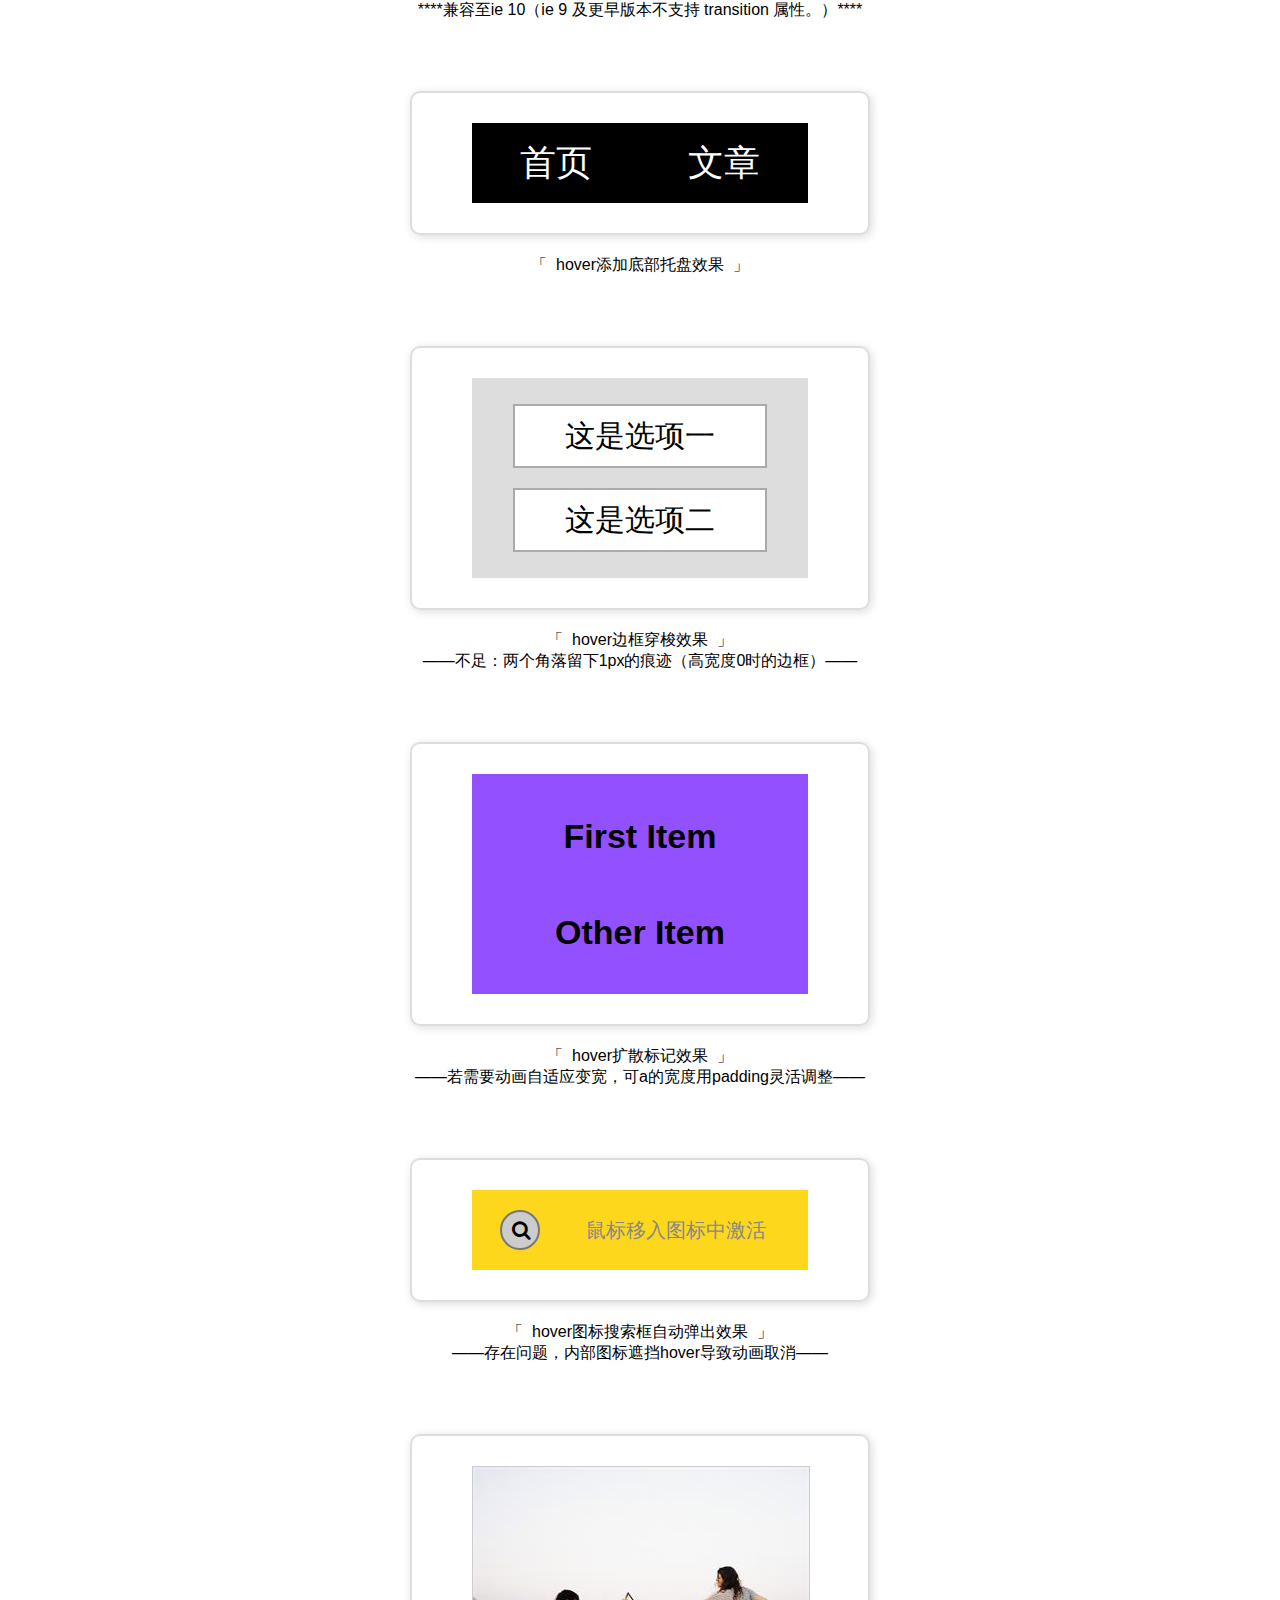
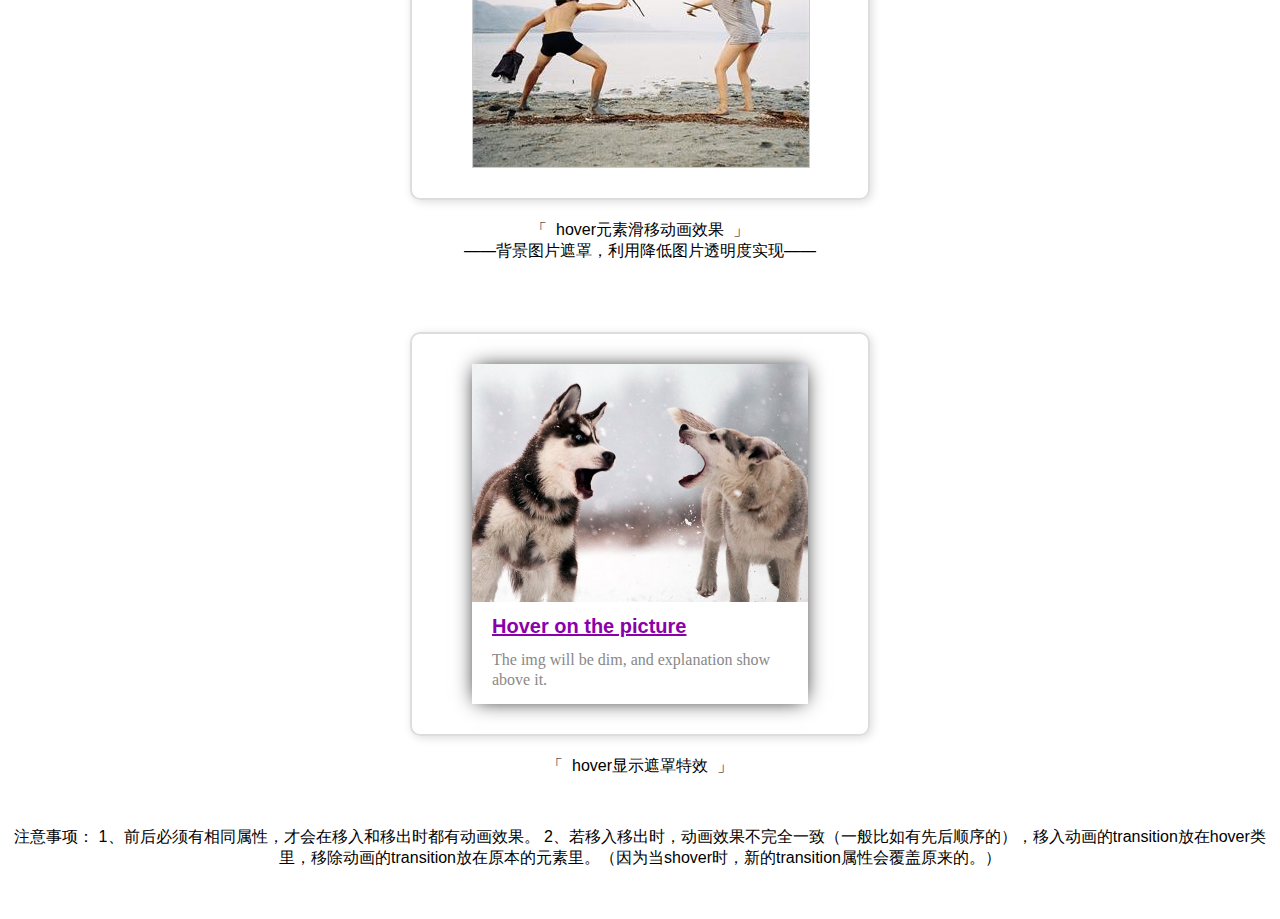
==== index.html @ 4a9f72c8 "Initial commit" ====
<!doctype html>
<html lang="en">
<head>
	<meta charset="UTF-8">
	<title>demo</title>
	<link rel="stylesheet" href="font-awesome/css/font-awesome.min.css">
	<link rel="stylesheet" href="main.css">
	<script type="text/javascript" src="jquery-1.8.3.min.js"></script>
</head>
<body>
<div class="content">
	<p>****兼容至ie 10（ie 9 及更早版本不支持 transition 属性。）****</p>
	<div id="demo1">
		<!-- 导航hover效果 -->
		<nav>
			<ul>
				<li><a href="#">首页</a></li>
				<li><a href="#">文章</a></li>
			</ul>
		</nav>
	</div>
	<p>「&nbsp;&nbsp;hover添加底部托盘效果&nbsp;&nbsp;」</p>
	<div id="demo2">
		<!-- 边框穿梭效果 -->
		<div class="demo2-list">
			<ul>
				<li><a href="#">这是选项一</a></li>
				<li><a href="#">这是选项二</a></li>
			</ul>
		</div>
	</div>
	<p>
		「&nbsp;&nbsp;hover边框穿梭效果&nbsp;&nbsp;」<br/>
		——不足：两个角落留下1px的痕迹（高宽度0时的边框）——
	</p>
	<div id="demo3">
		<!-- 选中扩散效果 -->
		<div class="demo3-list">
			<ul>
				<li><a href="#">First Item</a></li>
				<li><a href="#">Other Item</a></li>
			</ul>
		</div>
	</div>
	<p>
		「&nbsp;&nbsp;hover扩散标记效果&nbsp;&nbsp;」<br/>
		——若需要动画自适应变宽，可a的宽度用padding灵活调整——
	</p>
	<div id="demo4">
		<!-- 搜索框弹出效果 -->
		<!-- 未解决缺陷，内部图标遮挡input，阻止动画生成。 -->
		<div class="search-bar">
			<input type="text" placeholder="&nbsp;&nbsp;&nbsp;&nbsp;点击以保持搜索框">
			<span class="fa fa-search"></span>
			<span class="tips">鼠标移入图标中激活</span>
		</div>
	</div>
    <p>
    	「&nbsp;&nbsp;hover图标搜索框自动弹出效果&nbsp;&nbsp;」<br/>
		——存在问题，内部图标遮挡hover导致动画取消——
    </p>
	<div id="demo5">
		<!-- 选中元素框特效（下移，层叠） -->
		<div class="demo5-box">
			<img src="img1.jpg" title="moved down">
			<div class="text-box">
				<h3>我在下移噢</h3>
				<p>在我正在下移的同时，下面的图片也稍微做了下移动动作以让出位置噢。</p>
			</div>
		</div>
	</div>
	<p>
	「&nbsp;&nbsp;hover元素滑移动画效果&nbsp;&nbsp;」<br/>
	——背景图片遮罩，利用降低图片透明度实现——
	</p>
	<div id="demo6">
		<!-- 炫酷特效 -->
		<div class="demo6-box">
			<div class="img-box">
				<img src="img3.jpg" title="show up">
				<span>
					*****<br/>
					Im explanation<br/>
					REad MOre
				</span>
			</div>
			
			<div class="text-box">
				<h3><a href="#">Hover on the picture</a></h3>
				<p>The img will be dim, and explanation show above it.</p>
			</div>
		</div>
	</div>
	<p>
	「&nbsp;&nbsp;hover显示遮罩特效&nbsp;&nbsp;」
	</p>



	<p>
		注意事项：
		1、前后必须有相同属性，才会在移入和移出时都有动画效果。
		2、若移入移出时，动画效果不完全一致（一般比如有先后顺序的），移入动画的transition放在hover类里，移除动画的transition放在原本的元素里。（因为当shover时，新的transition属性会覆盖原来的。）
	</p>
</div>
</body>
</html>
---- main.css ----
/*reset*/

html,
body {
    width: 100%;
    height: 100%;
}

body,
div,
img,
p,
h3,
span,
a,
button,
nav,
ul,
li,
input {
    margin: 0;
    padding: 0;
    font-family: "arial", "Microsoft YaHei";
}

a,
button,
nav {
    display: block;
}

li {
    list-style: none;
}

p {
    text-align: center;
}

/*all*/

.content > div {
    width: 460px;
    height: auto;
    margin: 20px auto;
    padding: 30px 60px;
    border: 2px solid #ddd;
    font-size: 0;

    -webkit-box-sizing: border-box;
       -moz-box-sizing: border-box;
            box-sizing: border-box;
    -webkit-border-radius: 10px;
       -moz-border-radius: 10px;
            border-radius: 10px;
    -webkit-box-shadow: 2px 2px 10px #ddd;
       -moz-box-shadow: 2px 2px 10px #ddd;
            box-shadow: 2px 2px 10px #ddd;
}

.content > p {
    padding-bottom: 50px;
}


/*demo1*/

nav {
    height: 80px;
    background: #000;
}

nav ul {
    display:    -moz-flex;
    display:     -ms-flex;
    display:  -ms-flexbox; /*兼容ie10*/
    display: -webkit-flex;
    display:         flex; /*实现子元素等分效果*/
}

nav li {
    position: relative;

    -webkit-flex: 1;
        -ms-flex: 1;
            flex: 1;
       -moz-flex: 1;
}

nav a {
    font-size: 36px;
    line-height: 80px;
    text-align: center;
    text-decoration: none;
    color: #fff;
}

nav li:after {
    content: '';
    display: block;
    position: absolute;
    bottom: 0;
    left: 0;
    width: 100%;
    height: 8px;
    font-size: 0;
    background: #1e64ce;

    -webkit-transition: transform .5s;
    -webkit-transition: transform .5s;
       -moz-transition: transform .5s;
        -ms-transition: transform .5s;
         -o-transition: transform .5s;
            transition: transform .5s;
    -webkit-transform: scaleX(0);
       -moz-transform: scaleX(0);
        -ms-transform: scaleX(0);
         -o-transform: scaleX(0);
            transform: scaleX(0);/*是水平方向压缩到0*/
}

nav li:hover:after {
    -webkit-transform: scaleX(1);
       -moz-transform: scaleX(1);
        -ms-transform: scaleX(1);
         -o-transform: scaleX(1);
            transform: scaleX(1);
}


/*demo2*/

.demo2-list {
    padding: 6px 0;
    font-size: 30px;
    background: #ddd;
}

.demo2-list a {
    text-decoration: none;
    color: #000;
}

.demo2-list li {
    position: relative;
    width: 250px;
    margin: 20px auto;
    border: 2px solid #aaa;
    line-height: 60px;
    text-align: center;
    background: #fff;

    -webkit-transition: border-color .4s ease-in;
       -moz-transition: border-color .4s ease-in;
        -ms-transition: border-color .4s ease-in;
         -o-transition: border-color .4s ease-in;
            transition: border-color .4s ease-in;
}

.demo2-list li:before,
.demo2-list li:after {
    content: "";
    display: block;
    position: absolute;
    width: 0;
    height: 0;

    -webkit-box-sizing: border-box;
       -moz-box-sizing: border-box;
            box-sizing: border-box;
    -webkit-transition: border-color .4s ease-out, width .2s ease-out .2s, height .2s ease-out;
       -moz-transition: border-color .4s ease-out, width .2s ease-out .2s, height .2s ease-out;
        -ms-transition: border-color .4s ease-out, width .2s ease-out .2s, height .2s ease-out;
         -o-transition: border-color .4s ease-out, width .2s ease-out .2s, height .2s ease-out;
            transition: border-color .4s ease-out, width .2s ease-out .2s, height .2s ease-out;
}

.demo2-list li:before {
    top: 0;
    left: 0;
    border-top: 2px solid transparent;
    border-right: 2px solid transparent;
}

.demo2-list li:after {
    right: 0;
    bottom: 0;
    border-bottom: 2px solid transparent;
    border-left: 2px solid transparent;
}

.demo2-list li:hover {
    border-color: #f15b5b;
}

.demo2-list li:hover::before,
.demo2-list li:hover::after {
    width: 100%;
    height: 100%;
    border-color: #f15b5b;

    -webkit-transition: border-color .0s ease-in, height .2s ease-in .2s, width .2s ease-in;
       -moz-transition: border-color .0s ease-in, height .2s ease-in .2s, width .2s ease-in;
        -ms-transition: border-color .0s ease-in, height .2s ease-in .2s, width .2s ease-in;
         -o-transition: border-color .0s ease-in, height .2s ease-in .2s, width .2s ease-in;
            transition: border-color .0s ease-in, height .2s ease-in .2s, width .2s ease-in;
}


/*demo3*/

.demo3-list {
    padding: 6px 0;
    font-size: 30px;
    background: #9350ff;
}

.demo3-list li {
    width: 250px;
    margin: 16px auto;
    text-align: center;
}

.demo3-list a {
    font: bold 34px/80px "Arial";
    position: relative;
    width: 100%;
    height: 100%;
    text-decoration: none;
    color: #000;
}

.demo3-list a:before,
.demo3-list a:after {
    content: "";
    position: absolute;
    top: 0;
    left: 0;
    width: 100%;
    height: 100%;
    border: 4px solid #7139cc;
    opacity: 0;

    -webkit-box-sizing: border-box;
       -moz-box-sizing: border-box;
            box-sizing: border-box;
    -webkit-transition: transform .5s ease, opacity .8s ease;
       -moz-transition: transform .5s ease, opacity .8s ease;
        -ms-transition: transform .5s ease, opacity .8s ease;
         -o-transition: transform .5s ease, opacity .8s ease;
            transition: transform .5s ease, opacity .8s ease;
    -webkit-transform: scale(0,0);
       -moz-transform: scale(0,0);
        -ms-transform: scale(0,0);
         -o-transform: scale(0,0);
            transform: scale(0,0);
}

.demo3-list a:after {
    -webkit-transition-delay: .1s;
       -moz-transition-delay: .1s;
        -ms-transition-delay: .1s;
         -o-transition-delay: .1s;
            transition-delay: .1s;
}

.demo3-list a:hover:before {
    border: 8px solid #7139cc;
    opacity: 1;

    -webkit-transform: scale(.9,.6);
       -moz-transform: scale(.9,.6);
        -ms-transform: scale(.9,.6);
         -o-transform: scale(.9,.6);
            transform: scale(.9,.6);
}

.demo3-list a:hover:after {
    border: 2px solid #7139cc;
    opacity: 1;

    -webkit-transform: scale(.82,.74);
       -moz-transform: scale(.82,.74);
        -ms-transform: scale(.82,.74);
         -o-transform: scale(.82,.74);
            transform: scale(.82,.74);
}


/*demo4*/

.search-bar {
    overflow: hidden;
    height: 80px;
    padding: 0 28px;
    font-size: 20px;
    line-height: 80px;
    background: #fdd71c;
}

.search-bar input {
    width: 16px;
    height: 36px;
    padding-left: 20px;
    border: 2px solid #777;
    font-size: 22px;
    line-height: 36px;
    color: #444;
    outline: none;
    background: #ccc;

    -webkit-transition: background .5s, width .5s;
       -moz-transition: background .5s, width .5s;
        -ms-transition: background .5s, width .5s;
         -o-transition: background .5s, width .5s;
            transition: background .5s, width .5s;
    -webkit-border-radius: 20px;
       -moz-border-radius: 20px;
            border-radius: 20px;
    /*vertical-align: middle;*/
}

.search-bar input::-webkit-input-placeholder {
    color: #ffe04a;
}
/*设置input中默认字的样式↑↓*/
.search-bar input:-ms-input-placeholder {
    color: #ffe04a;
}

.search-bar input::-ms-clear {
    display: none;
}/*去除ie的input中的叉*/

.search-bar span {
    height: 40px;
    line-height: 40px;
}

.search-bar .tips {
    margin-left: 50px;
    color: #888;
}

.search-bar .fa {
    margin-left: -34px;
}

/*@media screen and (-webkit-min-device-pixel-ratio:0) { 
    .search-bar .fa {
        /*vertical-align: middle;
    }
}*/
/*兼容webkit内核，使搜索图标居中*/

.search-bar input:hover,
.search-bar input:focus {
    width: 250px;
    background: #fff;
}


/*demo5*/

.demo5-box {
    overflow: hidden;
    position: relative;
    width: 100%;
    height: 300px;
    border: 1px solid #ccc;
    background: #000;
}

.demo5-box .text-box {
    position: absolute;
    top: -100px;
    width: 100%;
    height: 100px;
    padding: 10px 20px;
    background: #ff98aa;

    -webkit-box-sizing: border-box;
       -moz-box-sizing: border-box;
            box-sizing: border-box;
}

.demo5-box img {
    width: 100%;
    height: 100%;
}

.demo5-box h3 {
    font: bold 18px/30px "Microsoft YaHei";
    text-align: center;
    letter-spacing: 3px;
    color: #fff;
}

.demo5-box p {
    font: 14px/20px "Microsoft YaHei";
    margin-top: 6px;
    color: #fff;
}

.demo5-box img,
.demo5-box .text-box {
    -webkit-transition: transform .4s ease-out, opacity .4s ease;
       -moz-transition: transform .4s ease-out, opacity .4s ease;
        -ms-transition: transform .4s ease-out, opacity .4s ease;
         -o-transition: transform .4s ease-out, opacity .4s ease;
            transition: transform .4s ease-out, opacity .4s ease;
}

.demo5-box:hover img {
    opacity: .8;

    -webkit-transform: translateY(26px);
       -moz-transform: translateY(26px);
        -ms-transform: translateY(26px);
         -o-transform: translateY(26px);
            transform: translateY(26px);
}

.demo5-box:hover .text-box {
    -webkit-transform: translateY(100px);
       -moz-transform: translateY(100px);
        -ms-transform: translateY(100px);
         -o-transform: translateY(100px);
            transform: translateY(100px);
}


/*demo6*/

.demo6-box {
    width: 100%;
    height: 340px;
    background: #000;

    -webkit-box-shadow: 0 0 20px -4px;
       -moz-box-shadow: 0 0 20px -4px;
            box-shadow: 0 0 20px -4px;
}

.demo6-box .img-box {
    position: relative;
    height: 70%;
}

.demo6-box img {
    width: 100%;
    height: 100%;
}

.demo6-box span {
    position: absolute;
    top: 0;
    left: 0;
    width: 100%;
    margin-top: 110px;
    font-size: 18px;
    text-align: center;
    letter-spacing: 1px;
    opacity: 0;
    color: #fff;
    cursor: pointer;
}

.demo6-box .text-box {
    width: 100%;
    height: 30%;
    padding-left: 20px;
    background: #fff;

    -webkit-box-sizing: border-box;
       -moz-box-sizing: border-box;
            box-sizing: border-box;
}

.demo6-box h3 {
    font: bold 20px/48px "Microsoft YaHei";
}

.demo6-box a {
    color: #8a00ab;
}


.demo6-box p {
    font: 16px/20px "Microsoft YaHei";
    text-align: left;
    color: #888;
}

.demo6-box .img-box:before,
.demo6-box .img-box:after {
    content: "";
    position: absolute;
    top: 0;
    left: 0;
    width: 100%;
    height: 100%;
    opacity: 0;

    -webkit-box-sizing: border-box;
       -moz-box-sizing: border-box;
            box-sizing: border-box;
}

.demo6-box .img-box:before {
    border-top: 2px solid #fff;
    border-bottom: 2px solid #fff;

    transform: scale(0, .65);
}

.demo6-box .img-box:after {
    border-right: 2px solid #fff;
    border-left: 2px solid #fff;

    transform: scale(.65, 0);
}

.demo6-box .img-box:before,
.demo6-box .img-box:after,
.demo6-box span,
.demo6-box img {
    -webkit-transition: opacity .8s ease, transform .8s ease, margin-top .4s ease;
       -moz-transition: opacity .8s ease, transform .8s ease, margin-top .4s ease;
        -ms-transition: opacity .8s ease, transform .8s ease, margin-top .4s ease;
         -o-transition: opacity .8s ease, transform .8s ease, margin-top .4s ease;
            transition: opacity .8s ease, transform .8s ease, margin-top .8s ease;
}

.demo6-box:hover .img-box:before,
.demo6-box:hover .img-box:after {
    opacity: 1;

    transform: scale(.7,.7);
}

.demo6-box:hover span {
    margin-top: 86px;
    opacity: 1;
}

.demo6-box:hover img {
    opacity: .6;
}
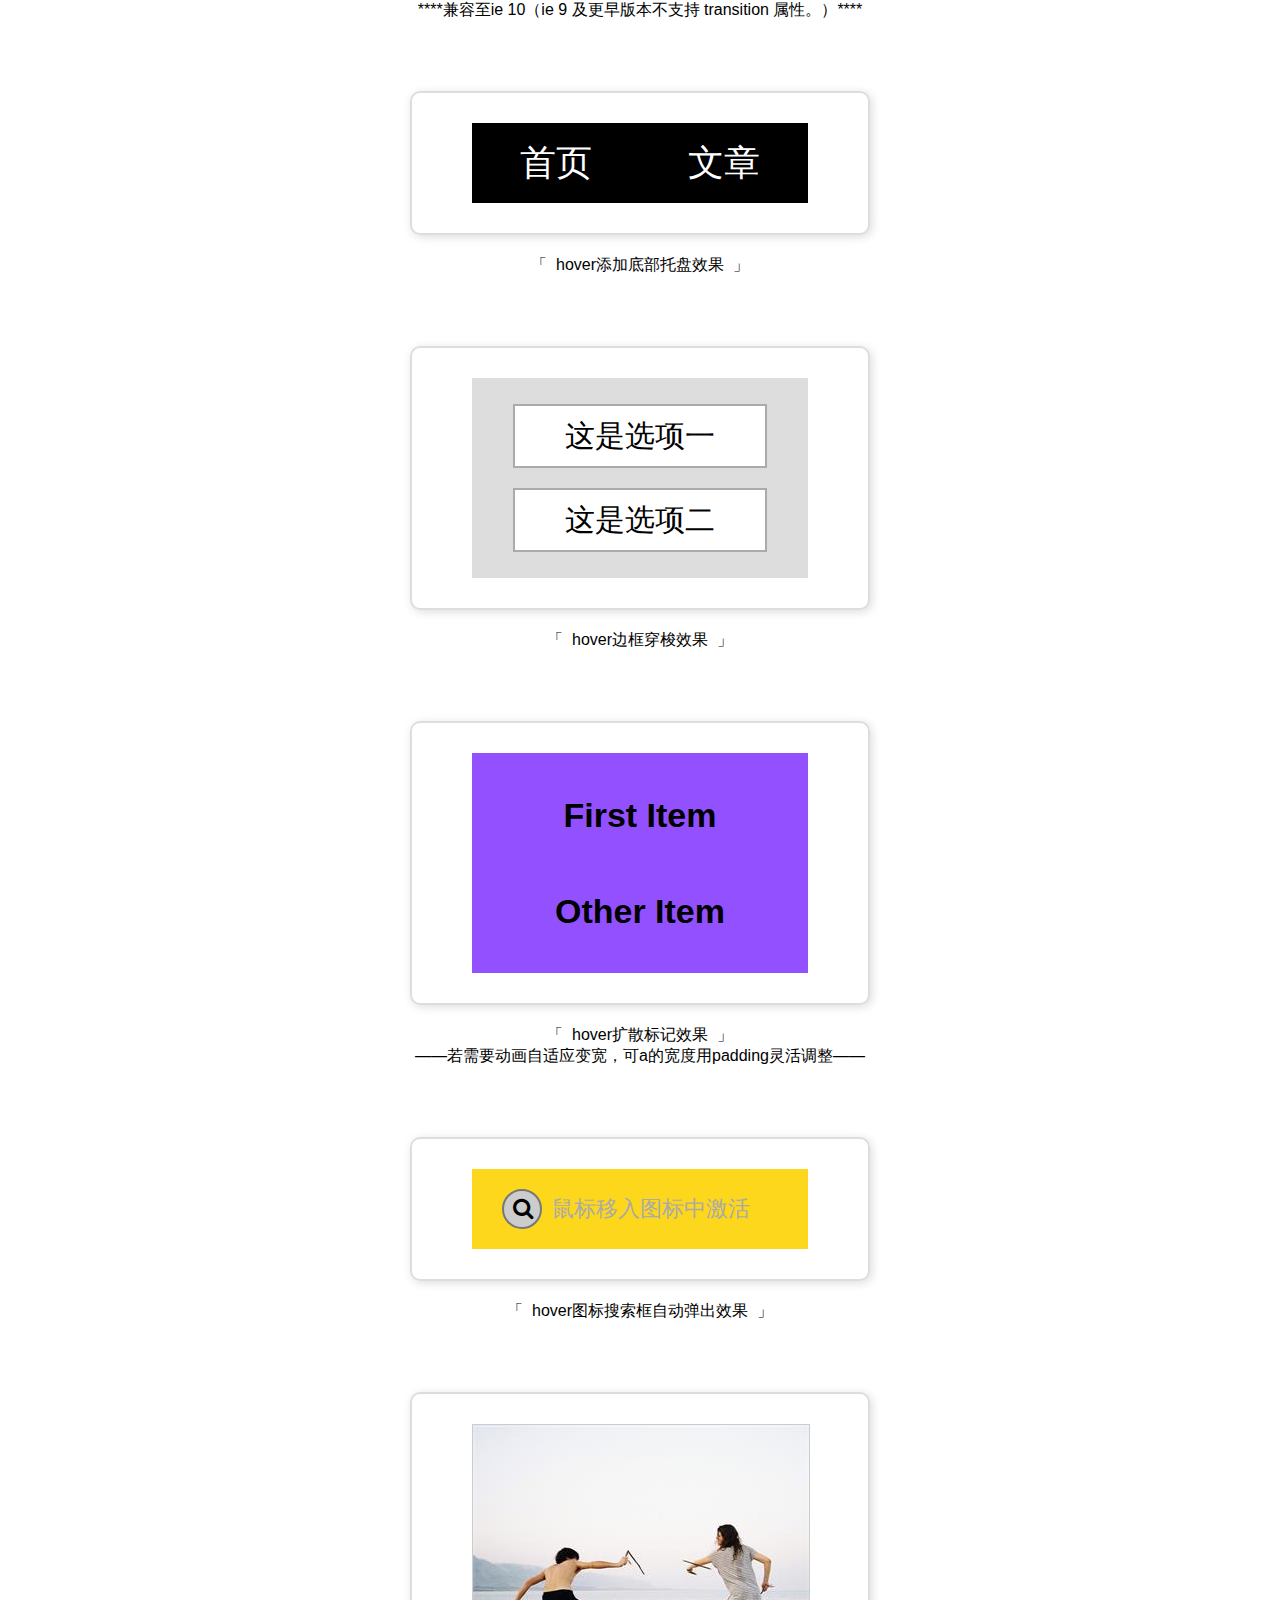
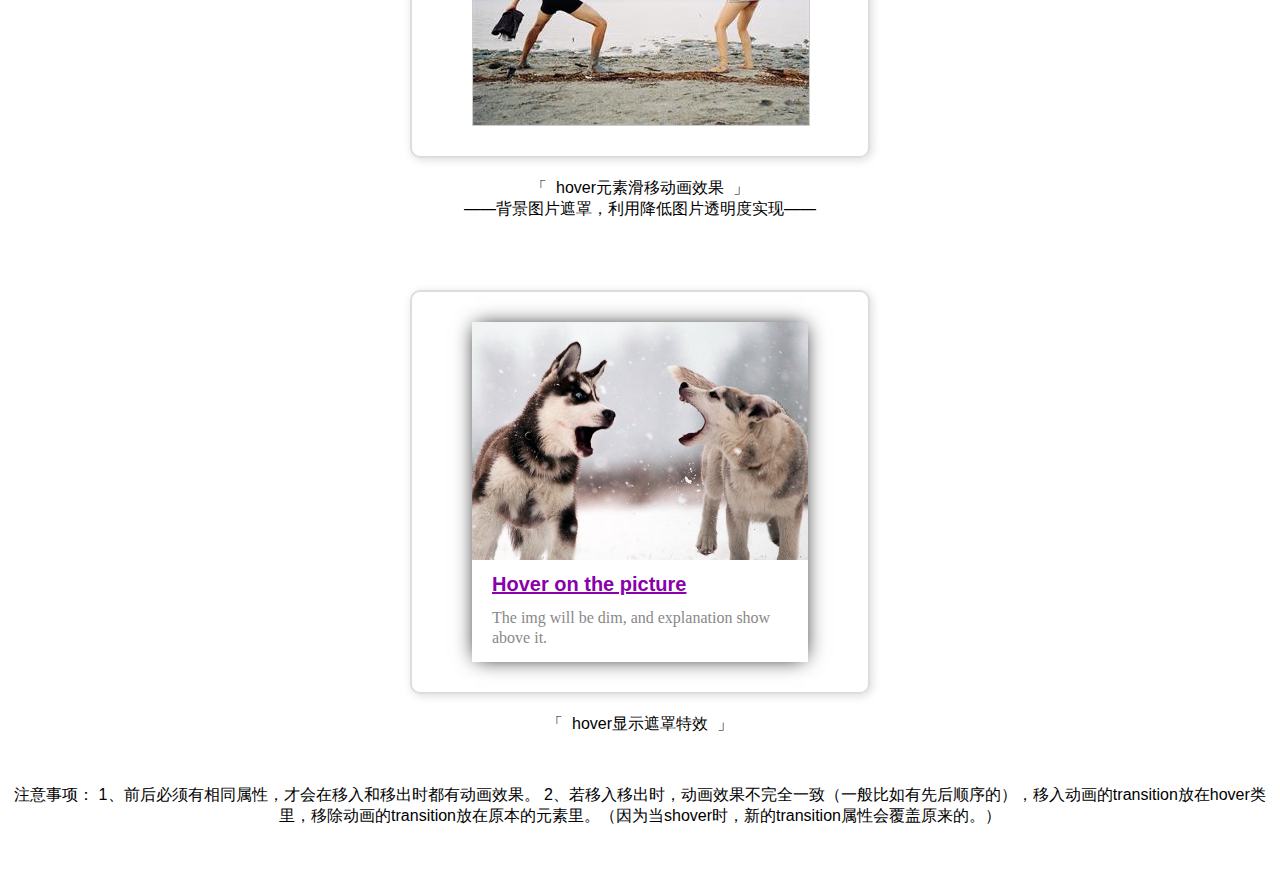
==== commit d31af4a5: "13/10-renovate" ====
--- a/index.html
+++ b/index.html
@@ -5,7 +5,6 @@
 	<title>demo</title>
 	<link rel="stylesheet" href="font-awesome/css/font-awesome.min.css">
 	<link rel="stylesheet" href="main.css">
-	<script type="text/javascript" src="jquery-1.8.3.min.js"></script>
 </head>
 <body>
 <div class="content">
@@ -31,7 +30,6 @@
 	</div>
 	<p>
 		「&nbsp;&nbsp;hover边框穿梭效果&nbsp;&nbsp;」<br/>
-		——不足：两个角落留下1px的痕迹（高宽度0时的边框）——
 	</p>
 	<div id="demo3">
 		<!-- 选中扩散效果 -->
@@ -50,14 +48,15 @@
 		<!-- 搜索框弹出效果 -->
 		<!-- 未解决缺陷，内部图标遮挡input，阻止动画生成。 -->
 		<div class="search-bar">
-			<input type="text" placeholder="&nbsp;&nbsp;&nbsp;&nbsp;点击以保持搜索框">
-			<span class="fa fa-search"></span>
+			<div class="search">
+				<input type="text" placeholder="&nbsp;&nbsp;&nbsp;&nbsp;点击以保持搜索框">
+				<span class="fa fa-search"></span>
+			</div>
 			<span class="tips">鼠标移入图标中激活</span>
 		</div>
 	</div>
     <p>
     	「&nbsp;&nbsp;hover图标搜索框自动弹出效果&nbsp;&nbsp;」<br/>
-		——存在问题，内部图标遮挡hover导致动画取消——
     </p>
 	<div id="demo5">
 		<!-- 选中元素框特效（下移，层叠） -->
--- a/main.css
+++ b/main.css
@@ -290,12 +290,16 @@
 /*demo4*/
 
 .search-bar {
-    overflow: hidden;
-    height: 80px;
-    padding: 0 28px;
-    font-size: 20px;
-    line-height: 80px;
+    position: relative;
+    padding: 20px 30px;
     background: #fdd71c;
+}
+
+.search-bar .search {
+    display: inline-block;
+    position: relative;
+    height: 40px;
+    z-index: 99;
 }
 
 .search-bar input {
@@ -317,7 +321,6 @@
     -webkit-border-radius: 20px;
        -moz-border-radius: 20px;
             border-radius: 20px;
-    /*vertical-align: middle;*/
 }
 
 .search-bar input::-webkit-input-placeholder {
@@ -332,18 +335,19 @@
     display: none;
 }/*去除ie的input中的叉*/
 
-.search-bar span {
-    height: 40px;
-    line-height: 40px;
+.fa-search {
+    font-size: 22px;
+    position: absolute;
+    right: 9px;
+    top: 8px;
 }
 
 .search-bar .tips {
-    margin-left: 50px;
-    color: #888;
-}
-
-.search-bar .fa {
-    margin-left: -34px;
+   position: absolute;
+   font-size: 22px;
+   top: 25px;
+   left: 80px;
+   color: #aaa;
 }
 
 /*@media screen and (-webkit-min-device-pixel-ratio:0) { 
@@ -353,8 +357,8 @@
 }*/
 /*兼容webkit内核，使搜索图标居中*/
 
-.search-bar input:hover,
-.search-bar input:focus {
+.search:hover input,
+.search input:focus {
     width: 250px;
     background: #fff;
 }
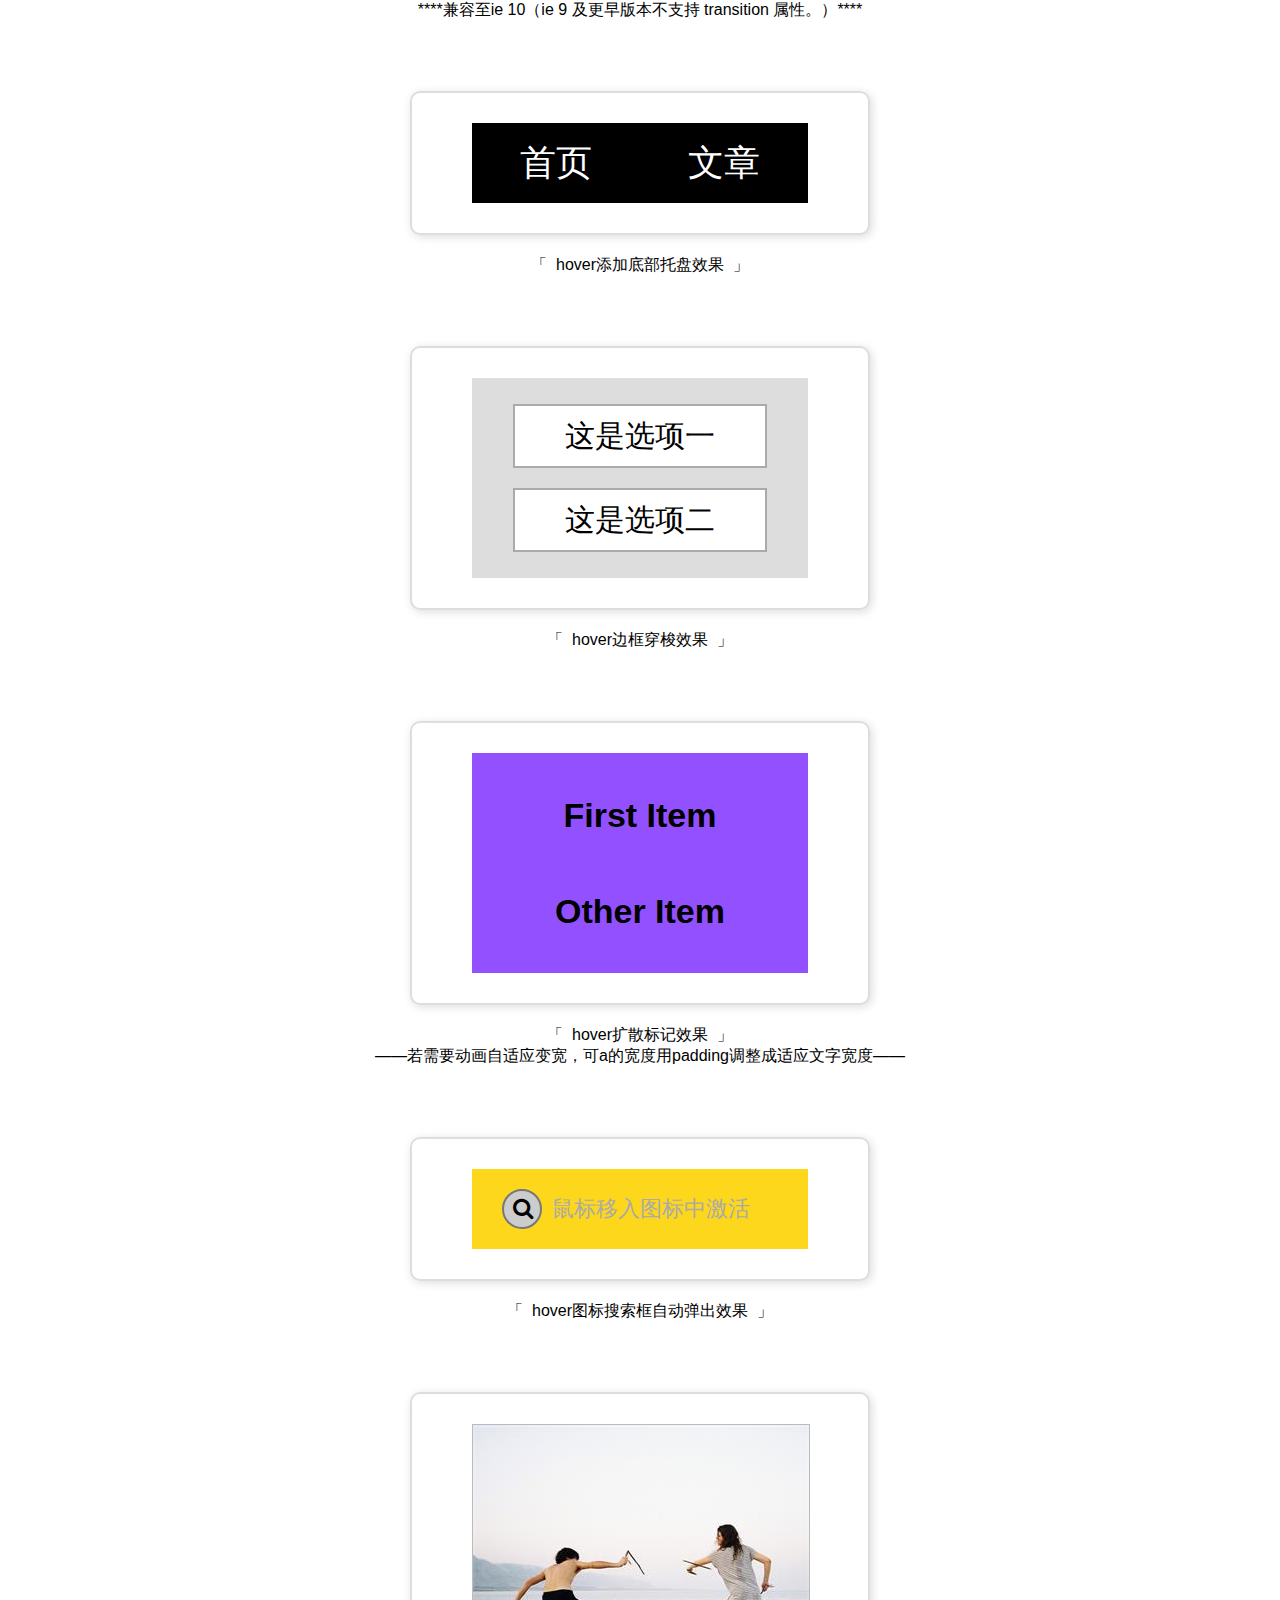
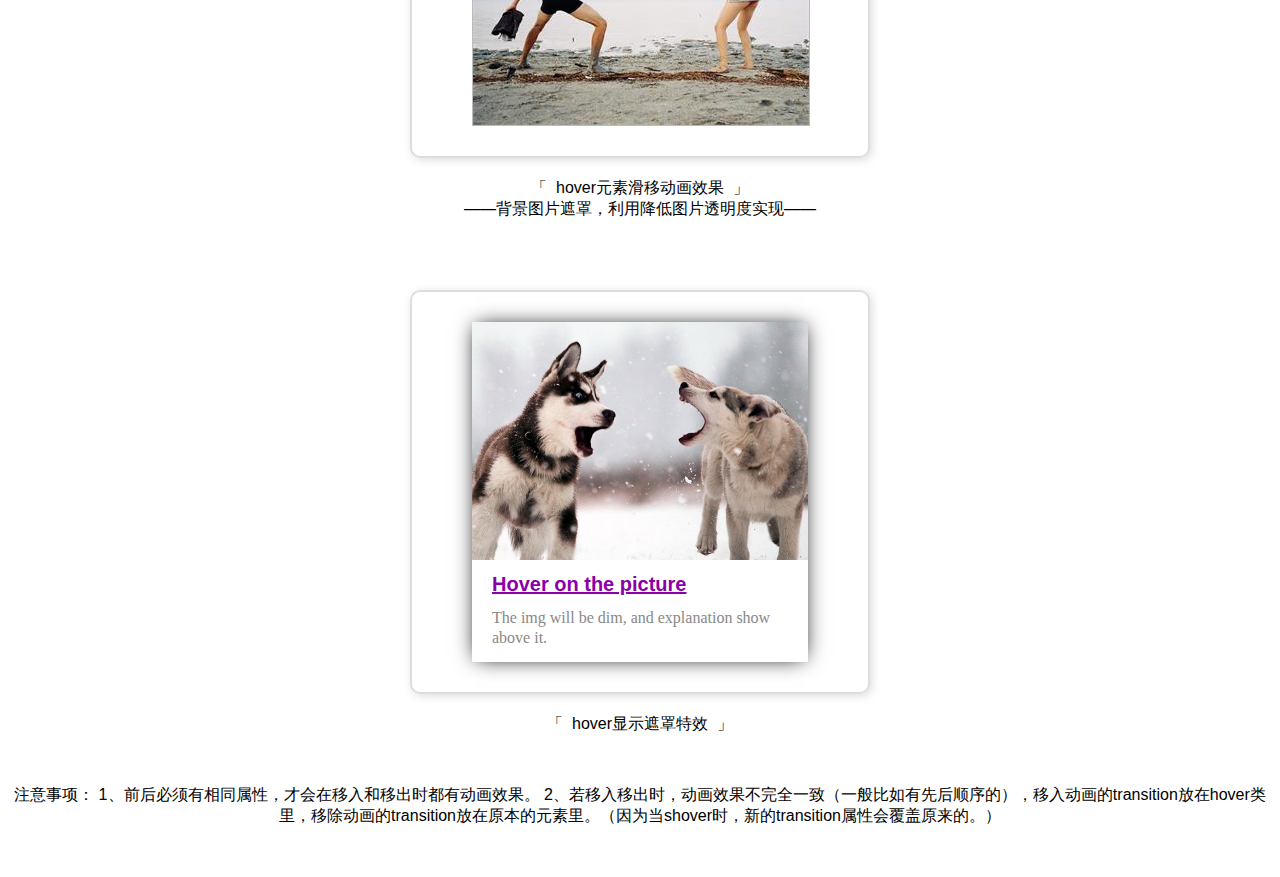
==== commit b8291ced: "add demo-5 shadow" ====
--- a/index.html
+++ b/index.html
@@ -42,7 +42,7 @@
 	</div>
 	<p>
 		「&nbsp;&nbsp;hover扩散标记效果&nbsp;&nbsp;」<br/>
-		——若需要动画自适应变宽，可a的宽度用padding灵活调整——
+		——若需要动画自适应变宽，可a的宽度用padding调整成适应文字宽度——
 	</p>
 	<div id="demo4">
 		<!-- 搜索框弹出效果 -->
--- a/main.css
+++ b/main.css
@@ -371,9 +371,16 @@
     position: relative;
     width: 100%;
     height: 300px;
-    border: 1px solid #ccc;
+    border: 1px solid #bbb;
     background: #000;
-}
+
+    -webkit-transition: box-shadow .4s ease;
+       -moz-transition: box-shadow .4s ease;
+        -ms-transition: box-shadow .4s ease;
+         -o-transition: box-shadow .4s ease;
+            transition: box-shadow .4s ease;
+}
+
 
 .demo5-box .text-box {
     position: absolute;
@@ -414,6 +421,13 @@
          -o-transition: transform .4s ease-out, opacity .4s ease;
             transition: transform .4s ease-out, opacity .4s ease;
 }
+
+.demo5-box:hover {
+    -webkit-box-shadow: 0 0 20px -5px;
+       -moz-box-shadow: 0 0 20px -5px;
+            box-shadow: 0 0 20px -5px;
+}
+
 
 .demo5-box:hover img {
     opacity: .8;
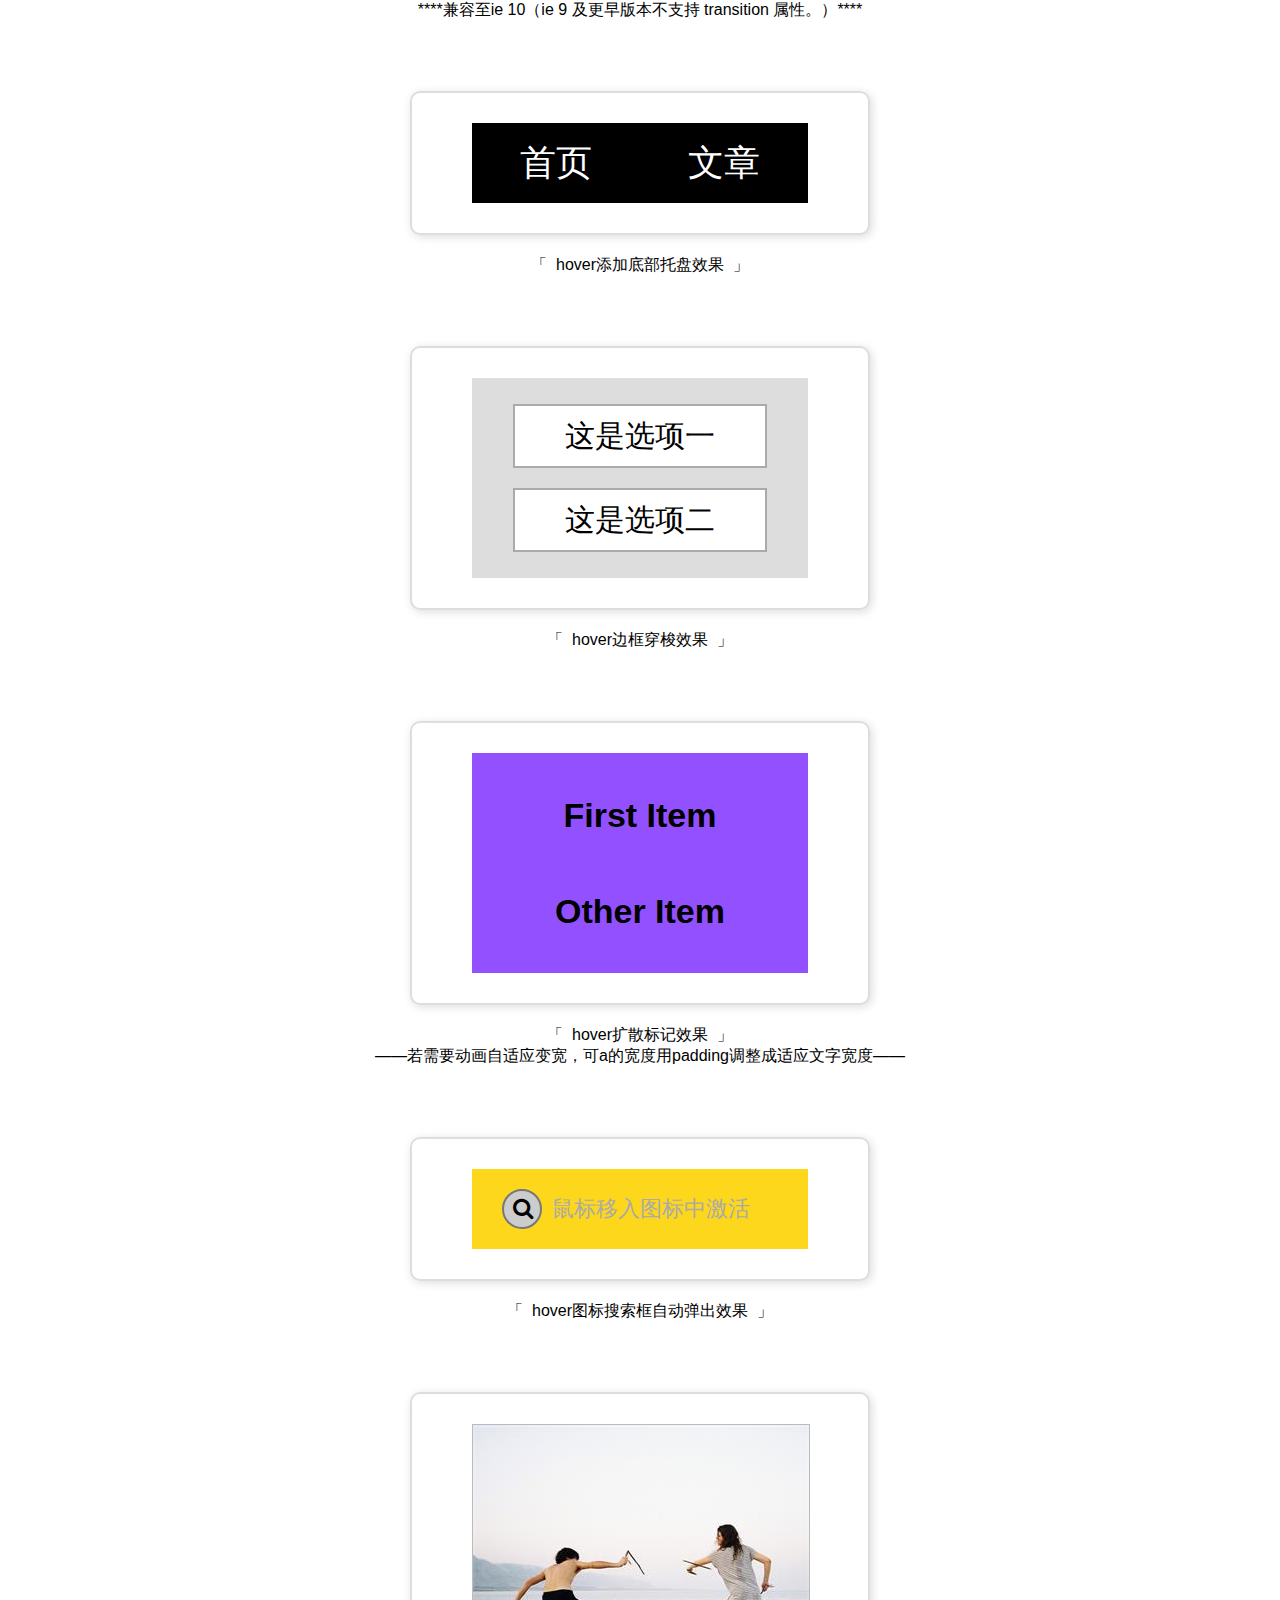
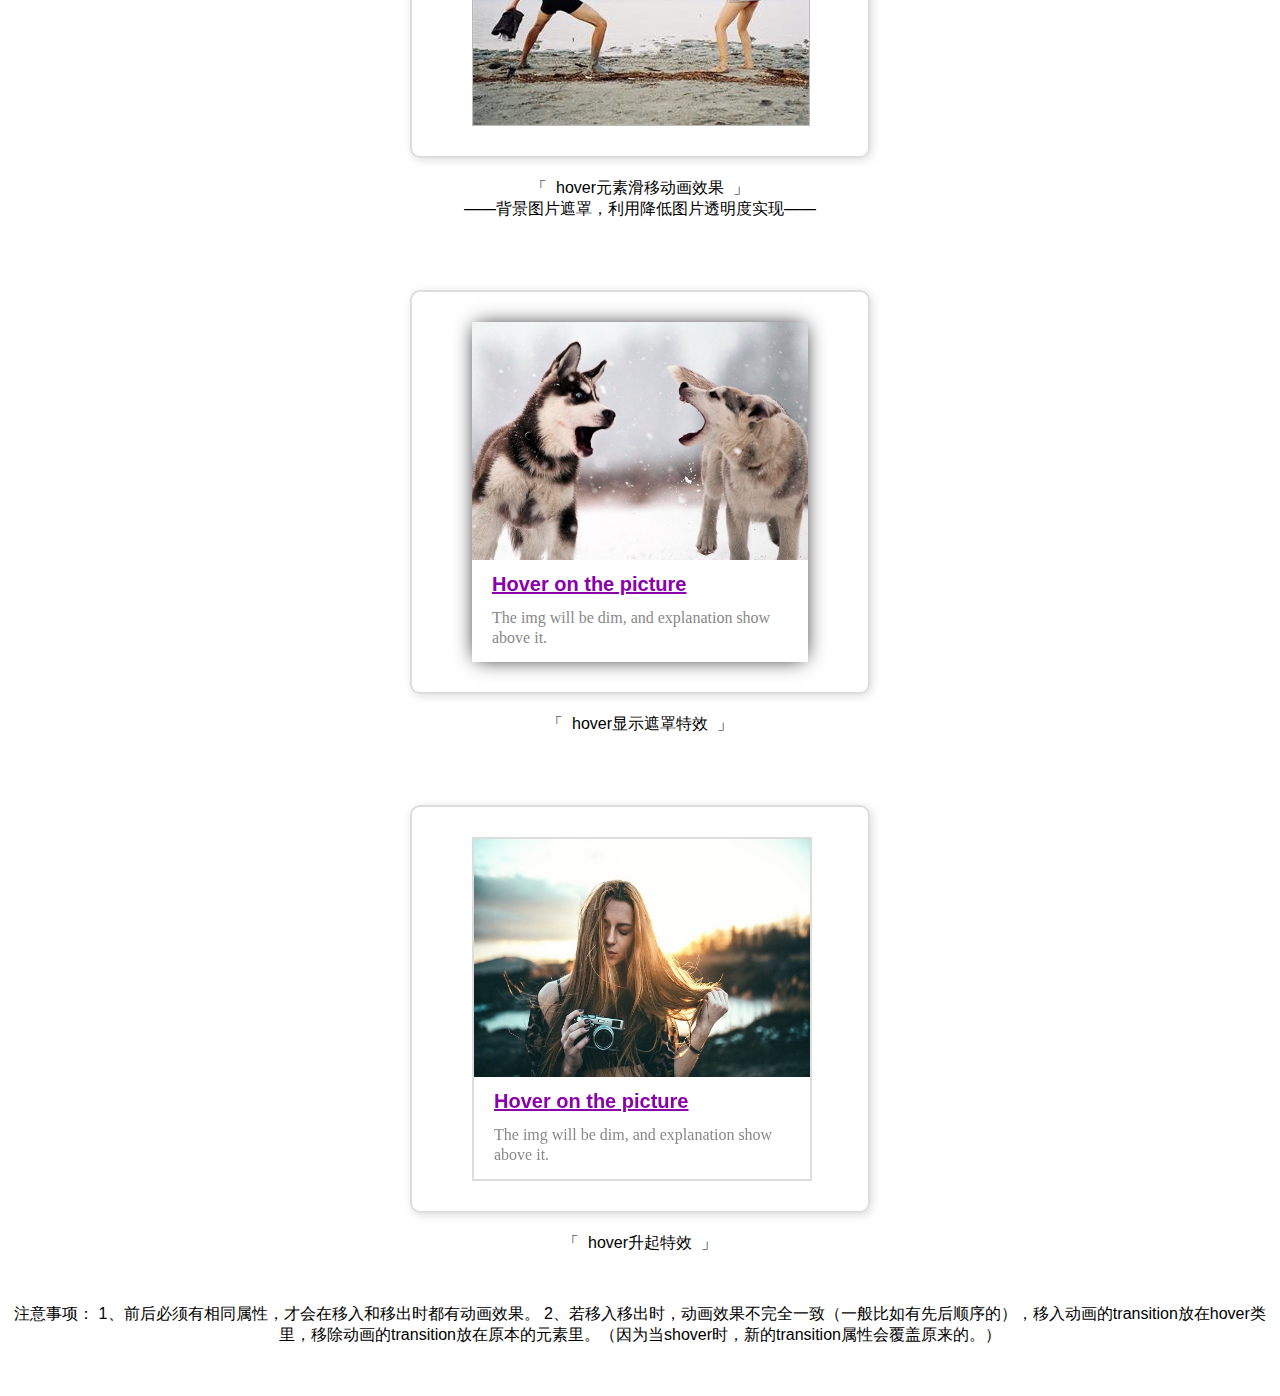
==== commit d615d979: "add up" ====
--- a/index.html
+++ b/index.html
@@ -93,6 +93,22 @@
 	<p>
 	「&nbsp;&nbsp;hover显示遮罩特效&nbsp;&nbsp;」
 	</p>
+	<div id="demo7">
+		<!-- 炫酷特效 -->
+		<div class="demo7-box">
+			<div class="img-box">
+				<img src="img2.jpg" title="show up">
+			</div>
+			
+			<div class="text-box">
+				<h3><a href="#">Hover on the picture</a></h3>
+				<p>The img will be dim, and explanation show above it.</p>
+			</div>
+		</div>
+	</div>
+	<p>
+	「&nbsp;&nbsp;hover升起特效&nbsp;&nbsp;」
+	</p>
 
 
 
--- a/main.css
+++ b/main.css
@@ -565,3 +565,81 @@
 .demo6-box:hover img {
     opacity: .6;
 }
+
+
+
+
+/*demo7*/
+#demo7 {
+    -webkit-perspective: 800px;
+       -moz-perspective: 800px;
+        -ms-perspective: 800px;
+            perspective: 800px;
+}
+
+.demo7-box {
+    width: 100%;
+    height: 340px;
+    border: 2px solid #ddd;
+    background: #000;
+
+    -webkit-transition: transform .4s ease, box-shadow .2s linear;
+       -moz-transition: transform .4s ease, box-shadow .2s linear;
+        -ms-transition: transform .4s ease, box-shadow .2s linear;
+         -o-transition: transform .4s ease, box-shadow .2s linear;
+            transition: transform .4s ease, box-shadow .2s linear;
+
+    -webkit-transform-style: preserve-3d;
+       -moz-transform-style: preserve-3d;
+        -ms-transform-style: preserve-3d;
+            transform-style: preserve-3d;
+}
+
+.demo7-box .img-box {
+    height: 70%;
+}
+
+.demo7-box img {
+    width: 100%;
+    height: 100%;
+}
+
+.demo7-box .text-box {
+    width: 100%;
+    height: 30%;
+    padding-left: 20px;
+    background: #fff;
+
+    -webkit-box-sizing: border-box;
+       -moz-box-sizing: border-box;
+            box-sizing: border-box;
+}
+
+.demo7-box h3 {
+    font: bold 20px/48px "Microsoft YaHei";
+}
+
+.demo7-box a {
+    color: #8a00ab;
+}
+
+
+.demo7-box p {
+    font: 16px/20px "Microsoft YaHei";
+    text-align: left;
+    color: #888;
+}
+
+.demo7-box:hover {
+    -webkit-transform: translateZ(50px);
+       -moz-transform: translateZ(50px);
+        -ms-transform: translateZ(50px);
+         -o-transform: translateZ(50px);
+            transform: translateZ(50px);
+    -webkit-box-shadow: 0 0 30px #ccc;
+       -moz-box-shadow: 0 0 30px #ccc;
+            box-shadow: 0 0 30px #ccc;
+}
+
+
+
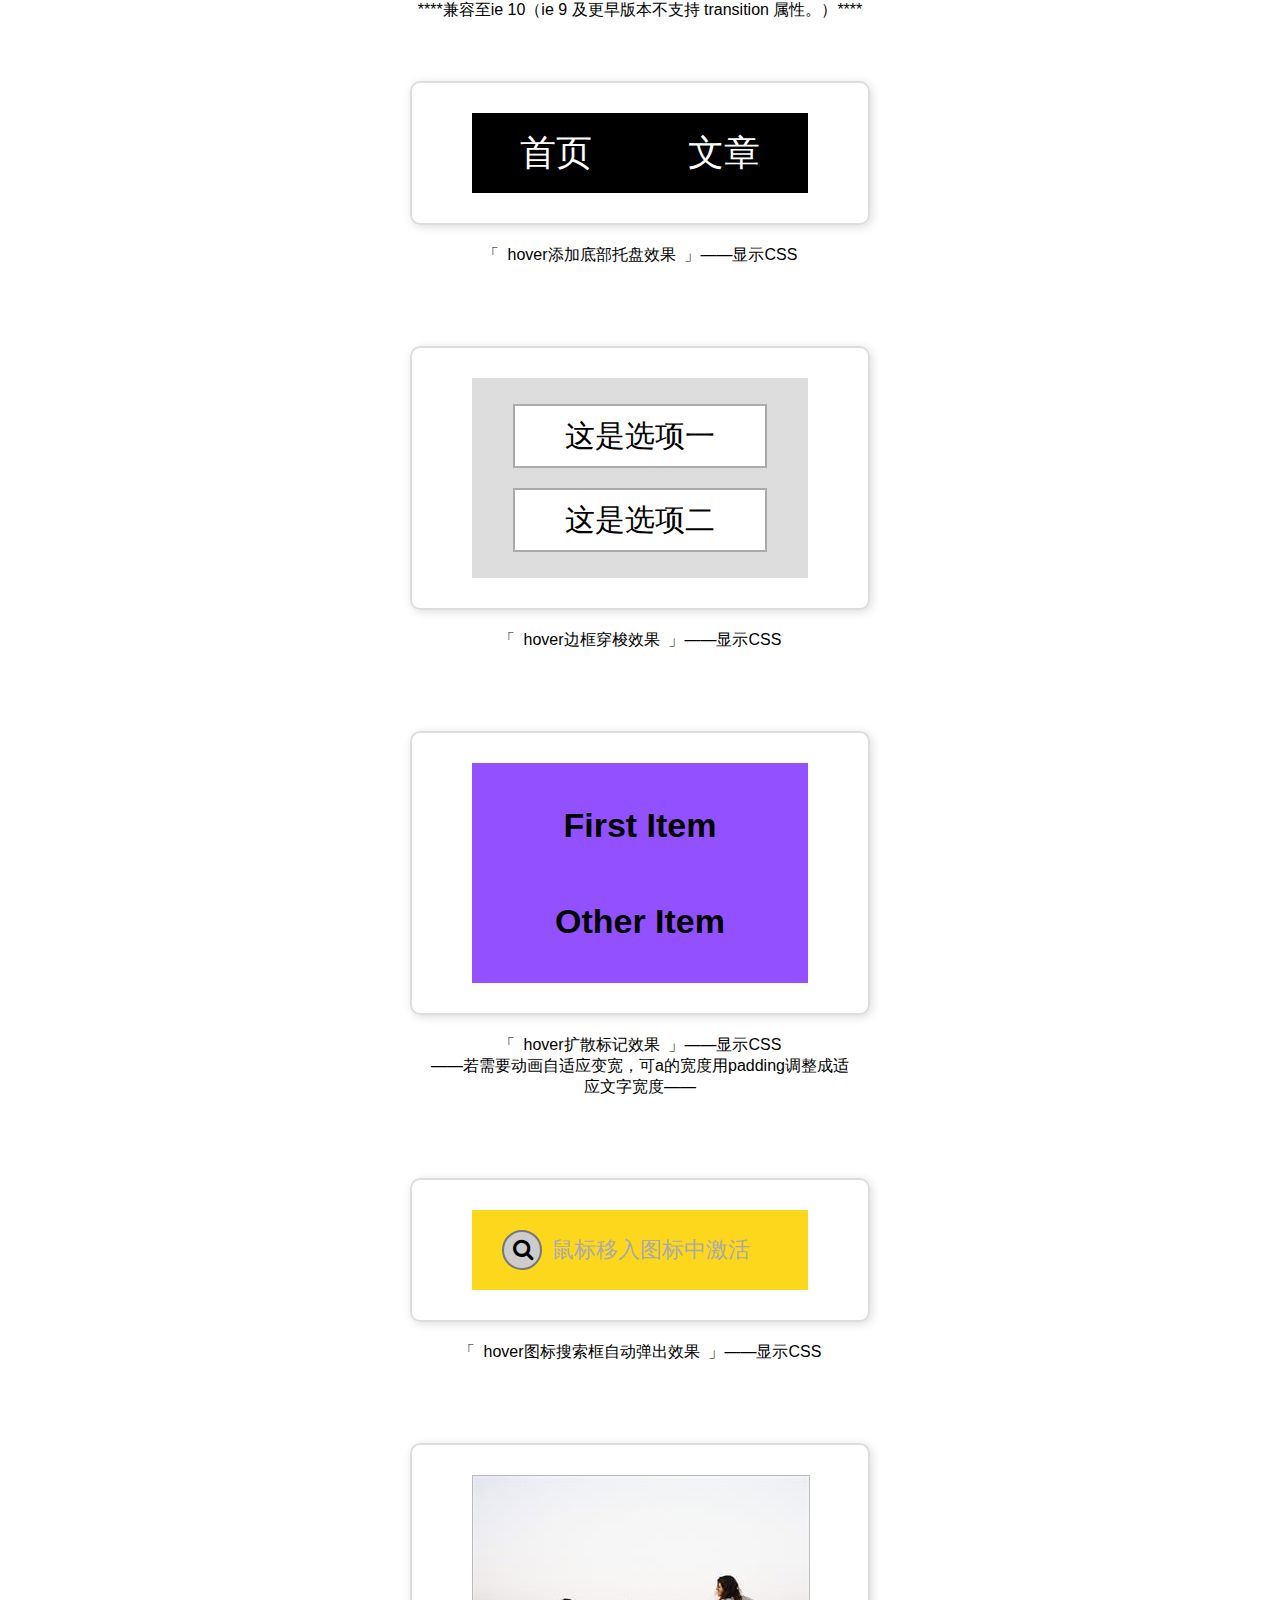
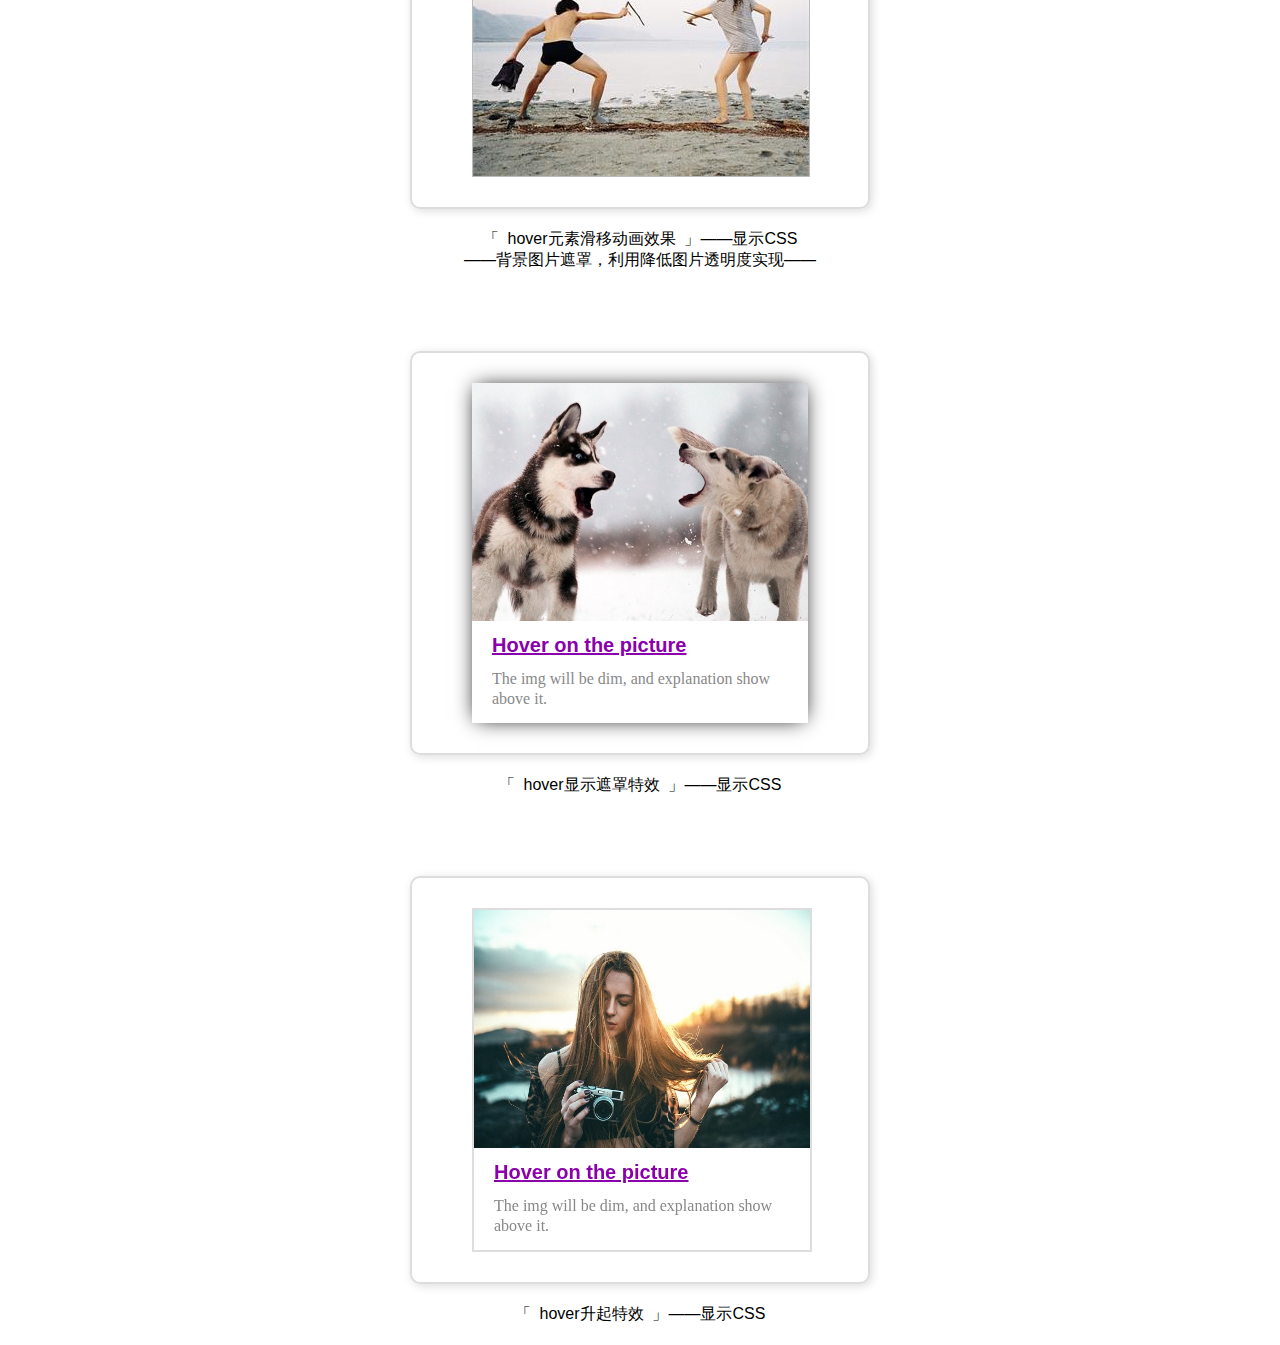
==== commit bfab02b6: "last" ====
--- a/index.html
+++ b/index.html
@@ -18,7 +18,69 @@
 			</ul>
 		</nav>
 	</div>
-	<p>「&nbsp;&nbsp;hover添加底部托盘效果&nbsp;&nbsp;」</p>
+	<p class="title">「&nbsp;&nbsp;hover添加底部托盘效果&nbsp;&nbsp;」——显示CSS</p>
+	<textarea class="code">nav {
+    height: 80px;
+    background: #000;
+}
+
+nav ul {
+    display:    -moz-flex;
+    display:     -ms-flex;
+    display:  -ms-flexbox; /*兼容ie10*/
+    display: -webkit-flex;
+    display:         flex; /*实现子元素等分效果*/
+}
+
+nav li {
+    position: relative;
+
+    -webkit-flex: 1;
+        -ms-flex: 1;
+            flex: 1;
+       -moz-flex: 1;
+}
+
+nav a {
+    font-size: 36px;
+    line-height: 80px;
+    text-align: center;
+    text-decoration: none;
+    color: #fff;
+}
+
+nav li:after {
+    content: '';
+    display: block;
+    position: absolute;
+    bottom: 0;
+    left: 0;
+    width: 100%;
+    height: 8px;
+    font-size: 0;
+    background: #1e64ce;
+
+    -webkit-transition: transform .5s;
+    -webkit-transition: transform .5s;
+       -moz-transition: transform .5s;
+        -ms-transition: transform .5s;
+         -o-transition: transform .5s;
+            transition: transform .5s;
+    -webkit-transform: scaleX(0);
+       -moz-transform: scaleX(0);
+        -ms-transform: scaleX(0);
+         -o-transform: scaleX(0);
+            transform: scaleX(0);/*是水平方向压缩到0*/
+}
+
+nav li:hover:after {
+    -webkit-transform: scaleX(1);
+       -moz-transform: scaleX(1);
+        -ms-transform: scaleX(1);
+         -o-transform: scaleX(1);
+            transform: scaleX(1);
+}
+	</textarea>
 	<div id="demo2">
 		<!-- 边框穿梭效果 -->
 		<div class="demo2-list">
@@ -28,9 +90,84 @@
 			</ul>
 		</div>
 	</div>
-	<p>
-		「&nbsp;&nbsp;hover边框穿梭效果&nbsp;&nbsp;」<br/>
+	<p class="title">
+		「&nbsp;&nbsp;hover边框穿梭效果&nbsp;&nbsp;」——显示CSS<br/>
 	</p>
+	<textarea class="code">.demo2-list {
+    padding: 6px 0;
+    font-size: 30px;
+    background: #ddd;
+}
+
+.demo2-list a {
+    text-decoration: none;
+    color: #000;
+}
+
+.demo2-list li {
+    position: relative;
+    width: 250px;
+    margin: 20px auto;
+    border: 2px solid #aaa;
+    line-height: 60px;
+    text-align: center;
+    background: #fff;
+
+    -webkit-transition: border-color .4s ease-in;
+       -moz-transition: border-color .4s ease-in;
+        -ms-transition: border-color .4s ease-in;
+         -o-transition: border-color .4s ease-in;
+            transition: border-color .4s ease-in;
+}
+
+.demo2-list li:before,
+.demo2-list li:after {
+    content: "";
+    display: block;
+    position: absolute;
+    width: 0;
+    height: 0;
+
+    -webkit-box-sizing: border-box;
+       -moz-box-sizing: border-box;
+            box-sizing: border-box;
+    -webkit-transition: border-color .4s ease-out, width .2s ease-out .2s, height .2s ease-out;
+       -moz-transition: border-color .4s ease-out, width .2s ease-out .2s, height .2s ease-out;
+        -ms-transition: border-color .4s ease-out, width .2s ease-out .2s, height .2s ease-out;
+         -o-transition: border-color .4s ease-out, width .2s ease-out .2s, height .2s ease-out;
+            transition: border-color .4s ease-out, width .2s ease-out .2s, height .2s ease-out;
+}
+
+.demo2-list li:before {
+    top: 0;
+    left: 0;
+    border-top: 2px solid transparent;
+    border-right: 2px solid transparent;
+}
+
+.demo2-list li:after {
+    right: 0;
+    bottom: 0;
+    border-bottom: 2px solid transparent;
+    border-left: 2px solid transparent;
+}
+
+.demo2-list li:hover {
+    border-color: #f15b5b;
+}
+
+.demo2-list li:hover::before,
+.demo2-list li:hover::after {
+    width: 100%;
+    height: 100%;
+    border-color: #f15b5b;
+
+    -webkit-transition: border-color .0s ease-in, height .2s ease-in .2s, width .2s ease-in;
+       -moz-transition: border-color .0s ease-in, height .2s ease-in .2s, width .2s ease-in;
+        -ms-transition: border-color .0s ease-in, height .2s ease-in .2s, width .2s ease-in;
+         -o-transition: border-color .0s ease-in, height .2s ease-in .2s, width .2s ease-in;
+            transition: border-color .0s ease-in, height .2s ease-in .2s, width .2s ease-in;
+}</textarea>
 	<div id="demo3">
 		<!-- 选中扩散效果 -->
 		<div class="demo3-list">
@@ -40,10 +177,86 @@
 			</ul>
 		</div>
 	</div>
-	<p>
-		「&nbsp;&nbsp;hover扩散标记效果&nbsp;&nbsp;」<br/>
+	<p class="title">
+		「&nbsp;&nbsp;hover扩散标记效果&nbsp;&nbsp;」——显示CSS<br/>
 		——若需要动画自适应变宽，可a的宽度用padding调整成适应文字宽度——
 	</p>
+	<textarea class="code">.demo3-list {
+    padding: 6px 0;
+    font-size: 30px;
+    background: #9350ff;
+}
+
+.demo3-list li {
+    width: 250px;
+    margin: 16px auto;
+    text-align: center;
+}
+
+.demo3-list a {
+    font: bold 34px/80px "Arial";
+    position: relative;
+    width: 100%;
+    height: 100%;
+    text-decoration: none;
+    color: #000;
+}
+
+.demo3-list a:before,
+.demo3-list a:after {
+    content: "";
+    position: absolute;
+    top: 0;
+    left: 0;
+    width: 100%;
+    height: 100%;
+    border: 4px solid #7139cc;
+    opacity: 0;
+
+    -webkit-box-sizing: border-box;
+       -moz-box-sizing: border-box;
+            box-sizing: border-box;
+    -webkit-transition: transform .5s ease, opacity .8s ease;
+       -moz-transition: transform .5s ease, opacity .8s ease;
+        -ms-transition: transform .5s ease, opacity .8s ease;
+         -o-transition: transform .5s ease, opacity .8s ease;
+            transition: transform .5s ease, opacity .8s ease;
+    -webkit-transform: scale(0,0);
+       -moz-transform: scale(0,0);
+        -ms-transform: scale(0,0);
+         -o-transform: scale(0,0);
+            transform: scale(0,0);
+}
+
+.demo3-list a:after {
+    -webkit-transition-delay: .1s;
+       -moz-transition-delay: .1s;
+        -ms-transition-delay: .1s;
+         -o-transition-delay: .1s;
+            transition-delay: .1s;
+}
+
+.demo3-list a:hover:before {
+    border: 8px solid #7139cc;
+    opacity: 1;
+
+    -webkit-transform: scale(.9,.6);
+       -moz-transform: scale(.9,.6);
+        -ms-transform: scale(.9,.6);
+         -o-transform: scale(.9,.6);
+            transform: scale(.9,.6);
+}
+
+.demo3-list a:hover:after {
+    border: 2px solid #7139cc;
+    opacity: 1;
+
+    -webkit-transform: scale(.82,.74);
+       -moz-transform: scale(.82,.74);
+        -ms-transform: scale(.82,.74);
+         -o-transform: scale(.82,.74);
+            transform: scale(.82,.74);
+}</textarea>
 	<div id="demo4">
 		<!-- 搜索框弹出效果 -->
 		<!-- 未解决缺陷，内部图标遮挡input，阻止动画生成。 -->
@@ -55,9 +268,82 @@
 			<span class="tips">鼠标移入图标中激活</span>
 		</div>
 	</div>
-    <p>
-    	「&nbsp;&nbsp;hover图标搜索框自动弹出效果&nbsp;&nbsp;」<br/>
+    <p class="title">
+    	「&nbsp;&nbsp;hover图标搜索框自动弹出效果&nbsp;&nbsp;」——显示CSS<br/>
     </p>
+    <textarea class="code">.search-bar {
+    position: relative;
+    padding: 20px 30px;
+    background: #fdd71c;
+}
+
+.search-bar .search {
+    display: inline-block;
+    position: relative;
+    height: 40px;
+    z-index: 99;
+}
+
+.search-bar input {
+    width: 16px;
+    height: 36px;
+    padding-left: 20px;
+    border: 2px solid #777;
+    font-size: 22px;
+    line-height: 36px;
+    color: #444;
+    outline: none;
+    background: #ccc;
+
+    -webkit-transition: background .5s, width .5s;
+       -moz-transition: background .5s, width .5s;
+        -ms-transition: background .5s, width .5s;
+         -o-transition: background .5s, width .5s;
+            transition: background .5s, width .5s;
+    -webkit-border-radius: 20px;
+       -moz-border-radius: 20px;
+            border-radius: 20px;
+}
+
+.search-bar input::-webkit-input-placeholder {
+    color: #ffe04a;
+}
+/*设置input中默认字的样式↑↓*/
+.search-bar input:-ms-input-placeholder {
+    color: #ffe04a;
+}
+
+.search-bar input::-ms-clear {
+    display: none;
+}/*去除ie的input中的叉*/
+
+.fa-search {
+    font-size: 22px;
+    position: absolute;
+    right: 9px;
+    top: 8px;
+}
+
+.search-bar .tips {
+   position: absolute;
+   font-size: 22px;
+   top: 25px;
+   left: 80px;
+   color: #aaa;
+}
+
+/*@media screen and (-webkit-min-device-pixel-ratio:0) { 
+    .search-bar .fa {
+        /*vertical-align: middle;
+    }
+}*/
+/*兼容webkit内核，使搜索图标居中*/
+
+.search:hover input,
+.search input:focus {
+    width: 250px;
+    background: #fff;
+}</textarea>
 	<div id="demo5">
 		<!-- 选中元素框特效（下移，层叠） -->
 		<div class="demo5-box">
@@ -68,10 +354,90 @@
 			</div>
 		</div>
 	</div>
-	<p>
-	「&nbsp;&nbsp;hover元素滑移动画效果&nbsp;&nbsp;」<br/>
+	<p class="title">
+	「&nbsp;&nbsp;hover元素滑移动画效果&nbsp;&nbsp;」——显示CSS<br/>
 	——背景图片遮罩，利用降低图片透明度实现——
 	</p>
+	<textarea class="code">.demo5-box {
+    overflow: hidden;
+    position: relative;
+    width: 100%;
+    height: 300px;
+    border: 1px solid #bbb;
+    background: #000;
+
+    -webkit-transition: box-shadow .4s ease;
+       -moz-transition: box-shadow .4s ease;
+        -ms-transition: box-shadow .4s ease;
+         -o-transition: box-shadow .4s ease;
+            transition: box-shadow .4s ease;
+}
+
+
+.demo5-box .text-box {
+    position: absolute;
+    top: -100px;
+    width: 100%;
+    height: 100px;
+    padding: 10px 20px;
+    background: #ff98aa;
+
+    -webkit-box-sizing: border-box;
+       -moz-box-sizing: border-box;
+            box-sizing: border-box;
+}
+
+.demo5-box img {
+    width: 100%;
+    height: 100%;
+}
+
+.demo5-box h3 {
+    font: bold 18px/30px "Microsoft YaHei";
+    text-align: center;
+    letter-spacing: 3px;
+    color: #fff;
+}
+
+.demo5-box p {
+    font: 14px/20px "Microsoft YaHei";
+    margin-top: 6px;
+    color: #fff;
+}
+
+.demo5-box img,
+.demo5-box .text-box {
+    -webkit-transition: transform .4s ease-out, opacity .4s ease;
+       -moz-transition: transform .4s ease-out, opacity .4s ease;
+        -ms-transition: transform .4s ease-out, opacity .4s ease;
+         -o-transition: transform .4s ease-out, opacity .4s ease;
+            transition: transform .4s ease-out, opacity .4s ease;
+}
+
+.demo5-box:hover {
+    -webkit-box-shadow: 0 0 20px -5px;
+       -moz-box-shadow: 0 0 20px -5px;
+            box-shadow: 0 0 20px -5px;
+}
+
+
+.demo5-box:hover img {
+    opacity: .8;
+
+    -webkit-transform: translateY(26px);
+       -moz-transform: translateY(26px);
+        -ms-transform: translateY(26px);
+         -o-transform: translateY(26px);
+            transform: translateY(26px);
+}
+
+.demo5-box:hover .text-box {
+    -webkit-transform: translateY(100px);
+       -moz-transform: translateY(100px);
+        -ms-transform: translateY(100px);
+         -o-transform: translateY(100px);
+            transform: translateY(100px);
+}</textarea>
 	<div id="demo6">
 		<!-- 炫酷特效 -->
 		<div class="demo6-box">
@@ -90,9 +456,124 @@
 			</div>
 		</div>
 	</div>
-	<p>
-	「&nbsp;&nbsp;hover显示遮罩特效&nbsp;&nbsp;」
+	<p class="title">
+	「&nbsp;&nbsp;hover显示遮罩特效&nbsp;&nbsp;」——显示CSS
 	</p>
+	<textarea class="code">.demo6-box {
+    width: 100%;
+    height: 340px;
+    background: #000;
+
+    -webkit-box-shadow: 0 0 20px -4px;
+       -moz-box-shadow: 0 0 20px -4px;
+            box-shadow: 0 0 20px -4px;
+}
+
+.demo6-box .img-box {
+    position: relative;
+    height: 70%;
+}
+
+.demo6-box img {
+    width: 100%;
+    height: 100%;
+}
+
+.demo6-box span {
+    position: absolute;
+    top: 0;
+    left: 0;
+    width: 100%;
+    margin-top: 110px;
+    font-size: 18px;
+    text-align: center;
+    letter-spacing: 1px;
+    opacity: 0;
+    color: #fff;
+    cursor: pointer;
+}
+
+.demo6-box .text-box {
+    width: 100%;
+    height: 30%;
+    padding-left: 20px;
+    background: #fff;
+
+    -webkit-box-sizing: border-box;
+       -moz-box-sizing: border-box;
+            box-sizing: border-box;
+}
+
+.demo6-box h3 {
+    font: bold 20px/48px "Microsoft YaHei";
+}
+
+.demo6-box a {
+    color: #8a00ab;
+}
+
+
+.demo6-box p {
+    font: 16px/20px "Microsoft YaHei";
+    text-align: left;
+    color: #888;
+}
+
+.demo6-box .img-box:before,
+.demo6-box .img-box:after {
+    content: "";
+    position: absolute;
+    top: 0;
+    left: 0;
+    width: 100%;
+    height: 100%;
+    opacity: 0;
+
+    -webkit-box-sizing: border-box;
+       -moz-box-sizing: border-box;
+            box-sizing: border-box;
+}
+
+.demo6-box .img-box:before {
+    border-top: 2px solid #fff;
+    border-bottom: 2px solid #fff;
+
+    transform: scale(0, .65);
+}
+
+.demo6-box .img-box:after {
+    border-right: 2px solid #fff;
+    border-left: 2px solid #fff;
+
+    transform: scale(.65, 0);
+}
+
+.demo6-box .img-box:before,
+.demo6-box .img-box:after,
+.demo6-box span,
+.demo6-box img {
+    -webkit-transition: opacity .8s ease, transform .8s ease, margin-top .4s ease;
+       -moz-transition: opacity .8s ease, transform .8s ease, margin-top .4s ease;
+        -ms-transition: opacity .8s ease, transform .8s ease, margin-top .4s ease;
+         -o-transition: opacity .8s ease, transform .8s ease, margin-top .4s ease;
+            transition: opacity .8s ease, transform .8s ease, margin-top .8s ease;
+}
+
+.demo6-box:hover .img-box:before,
+.demo6-box:hover .img-box:after {
+    opacity: 1;
+
+    transform: scale(.7,.7);
+}
+
+.demo6-box:hover span {
+    margin-top: 86px;
+    opacity: 1;
+}
+
+.demo6-box:hover img {
+    opacity: .6;
+}</textarea>
 	<div id="demo7">
 		<!-- 炫酷特效 -->
 		<div class="demo7-box">
@@ -106,17 +587,99 @@
 			</div>
 		</div>
 	</div>
-	<p>
-	「&nbsp;&nbsp;hover升起特效&nbsp;&nbsp;」
+	<p class="title">
+	「&nbsp;&nbsp;hover升起特效&nbsp;&nbsp;」——显示CSS
 	</p>
-
-
-
-	<p>
-		注意事项：
-		1、前后必须有相同属性，才会在移入和移出时都有动画效果。
-		2、若移入移出时，动画效果不完全一致（一般比如有先后顺序的），移入动画的transition放在hover类里，移除动画的transition放在原本的元素里。（因为当shover时，新的transition属性会覆盖原来的。）
-	</p>
+	<textarea class="code">#demo7 {
+    -webkit-perspective: 800px;
+       -moz-perspective: 800px;
+        -ms-perspective: 800px;
+            perspective: 800px;
+}
+
+.demo7-box {
+    width: 100%;
+    height: 340px;
+    border: 2px solid #ddd;
+    background: #000;
+
+    -webkit-transition: transform .4s ease, box-shadow .2s linear;
+       -moz-transition: transform .4s ease, box-shadow .2s linear;
+        -ms-transition: transform .4s ease, box-shadow .2s linear;
+         -o-transition: transform .4s ease, box-shadow .2s linear;
+            transition: transform .4s ease, box-shadow .2s linear;
+
+    -webkit-transform-style: preserve-3d;
+       -moz-transform-style: preserve-3d;
+        -ms-transform-style: preserve-3d;
+            transform-style: preserve-3d;
+}
+
+.demo7-box .img-box {
+    height: 70%;
+}
+
+.demo7-box img {
+    width: 100%;
+    height: 100%;
+}
+
+.demo7-box .text-box {
+    width: 100%;
+    height: 30%;
+    padding-left: 20px;
+    background: #fff;
+
+    -webkit-box-sizing: border-box;
+       -moz-box-sizing: border-box;
+            box-sizing: border-box;
+}
+
+.demo7-box h3 {
+    font: bold 20px/48px "Microsoft YaHei";
+}
+
+.demo7-box a {
+    color: #8a00ab;
+}
+
+
+.demo7-box p {
+    font: 16px/20px "Microsoft YaHei";
+    text-align: left;
+    color: #888;
+}
+
+.demo7-box:hover {
+    -webkit-transform: translateZ(50px);
+       -moz-transform: translateZ(50px);
+        -ms-transform: translateZ(50px);
+         -o-transform: translateZ(50px);
+            transform: translateZ(50px);
+    -webkit-box-shadow: 0 0 30px #ccc;
+       -moz-box-shadow: 0 0 30px #ccc;
+            box-shadow: 0 0 30px #ccc;
+}</textarea>
+
 </div>
 </body>
+<script>
+	window.onload = function (){
+		var title = document.getElementsByClassName("title");
+		var i;
+		for (i=0;i<title.length;i++) {
+			(function (i) {
+				title[i].onclick = function () {
+					var item = document.getElementsByClassName("code")[i];
+					if (item.style.display === 'block') {
+						item.style.display = "none";
+					} else {
+                        item.style.display = "block";
+                    }
+				}
+			}) (i);
+		}
+
+	}
+</script>
 </html>--- a/main.css
+++ b/main.css
@@ -17,7 +17,8 @@
 nav,
 ul,
 li,
-input {
+input,
+textarea {
     margin: 0;
     padding: 0;
     font-family: "arial", "Microsoft YaHei";
@@ -42,7 +43,7 @@
 .content > div {
     width: 460px;
     height: auto;
-    margin: 20px auto;
+    margin: 60px auto 20px auto;
     padding: 30px 60px;
     border: 2px solid #ddd;
     font-size: 0;
@@ -58,8 +59,23 @@
             box-shadow: 2px 2px 10px #ddd;
 }
 
-.content > p {
-    padding-bottom: 50px;
+.title {
+    display: block;
+    width: 420px;
+    padding-bottom: 20px;
+    cursor: pointer;
+    margin: 0 auto;
+}
+
+textarea {
+    display: none;
+    width: 420px;
+    height: 420px;
+    margin: 0 auto;
+    padding: 20px;
+    font-size: 16px;
+    line-height: 20px;
+    color: #444;
 }
 
 
